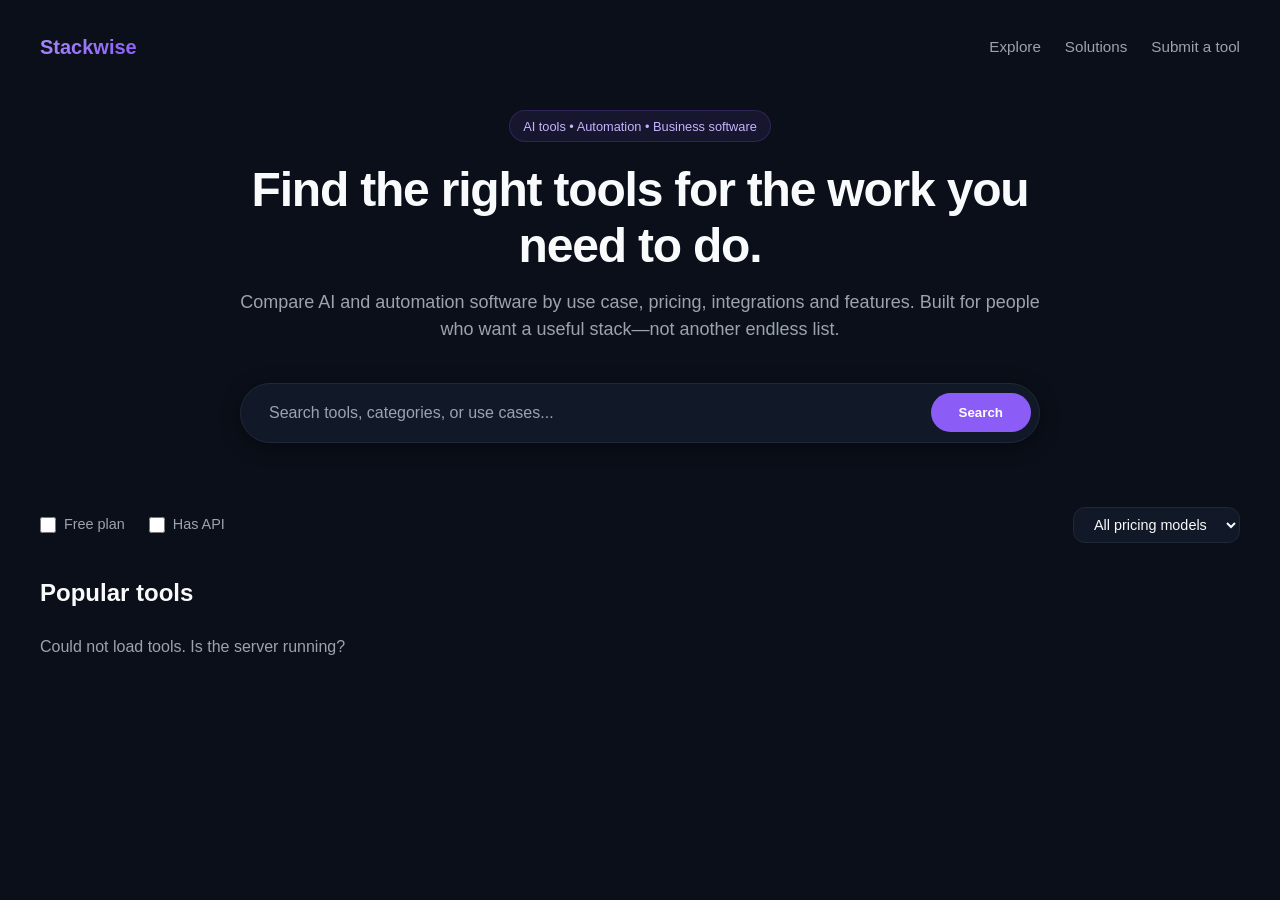
==== frontend/index.html @ 3f79feab "add first frontend for testing purpose" ====
<!DOCTYPE html>
<html lang="en">
<head>
    <meta charset="UTF-8">
    <meta name="viewport" content="width=device-width, initial-scale=1.0">
    <title>Stackwise - Find the right tools for the work you need to do</title>
    <link rel="stylesheet" href="css/style.css">
</head>
<body>
    <header class="site-header">
        <a href="index.html" class="logo">Stackwise</a>
        <ul class="nav-links">
            <li><a href="#">Explore</a></li>
            <li><a href="#">Solutions</a></li>
            <li><a href="#">Submit a tool</a></li>
        </ul>
    </header>

    <div class="hero-section">
        <div class="hero-tag">AI tools • Automation • Business software</div>
        <h1>Find the right tools for the work you need to do.</h1>
        <p>Compare AI and automation software by use case, pricing, integrations and features. Built for people who want a useful stack—not another endless list.</p>
        
        <div class="search-bar-wrapper">
            <input type="search" id="search" placeholder="Search tools, categories, or use cases...">
            <button class="search-btn">Search</button>
        </div>
    </div>

    <div class="controls-bar">
        <div class="checkbox-filters">
            <label><input type="checkbox" id="free-plan"> Free plan</label>
            <label><input type="checkbox" id="api"> Has API</label>
        </div>
        <div class="select-wrapper">
            <select id="pricing">
                <option value="">All pricing models</option>
                <option value="free">Free</option>
                <option value="freemium">Freemium</option>
                <option value="paid">Paid</option>
                <option value="open_source">Open Source</option>
            </select>
        </div>
    </div>

    <main class="main-content">
        <h2 class="section-title">Popular tools</h2>
        <p id="status"></p>
        <div id="tools-grid"></div>
    </main>

    <script src="js/api.js"></script>
    <script src="js/home.js"></script>
</body>
</html>
---- frontend/css/style.css ----
/* frontend/css/style.css */

:root {
    --bg-main: #0b0f19;
    --card-bg: #111827;
    --card-border: #1f2937;
    --card-hover: #374151;
    --text-main: #f9fafb;
    --text-muted: #9ca3af;
    --accent-primary: #8b5cf6;
    --accent-glow: rgba(139, 92, 246, 0.15);
    --badge-bg: #1f2937;
    --radius: 12px;
}

* {
    box-sizing: border-box;
    margin: 0;
    padding: 0;
}

body {
    font-family: -apple-system, BlinkMacSystemFont, "Segoe UI", Roboto, Helvetica, Arial, sans-serif;
    background-color: var(--bg-main);
    color: var(--text-main);
    line-height: 1.5;
    padding: 2rem 1.5rem;
}

/* Header / Navbar */
header.site-header {
    max-width: 1200px;
    margin: 0 auto 3rem auto;
    display: flex;
    justify-content: space-between;
    align-items: center;
}

.logo {
    font-size: 1.25rem;
    font-weight: 700;
    color: var(--text-main);
    text-decoration: none;
    background: linear-gradient(135deg, #a78bfa, #8b5cf6);
    -webkit-background-clip: text;
    -webkit-text-fill-color: transparent;
}

.nav-links {
    display: flex;
    gap: 1.5rem;
    list-style: none;
}

.nav-links a {
    color: var(--text-muted);
    text-decoration: none;
    font-size: 0.95rem;
    transition: color 0.2s;
}

.nav-links a:hover {
    color: var(--text-main);
}

/* Hero Search Section */
.hero-section {
    max-width: 800px;
    margin: 0 auto 4rem auto;
    text-align: center;
}

.hero-tag {
    display: inline-block;
    font-size: 0.8rem;
    color: #c4b5fd;
    background: rgba(139, 92, 246, 0.1);
    padding: 0.35rem 0.85rem;
    border-radius: 9999px;
    border: 1px solid rgba(139, 92, 246, 0.2);
    margin-bottom: 1.25rem;
}

.hero-section h1 {
    font-size: 3rem;
    font-weight: 800;
    letter-spacing: -0.025em;
    margin-bottom: 1rem;
    line-height: 1.15;
}

.hero-section p {
    color: var(--text-muted);
    font-size: 1.125rem;
    margin-bottom: 2.5rem;
}

/* Search Bar Wrapper */
.search-bar-wrapper {
    position: relative;
    background: var(--card-bg);
    border: 1px solid var(--card-border);
    border-radius: 9999px;
    padding: 0.5rem;
    display: flex;
    align-items: center;
    box-shadow: 0 4px 20px rgba(0, 0, 0, 0.4);
    transition: border-color 0.2s, box-shadow 0.2s;
}

.search-bar-wrapper:focus-within {
    border-color: var(--accent-primary);
    box-shadow: 0 0 0 4px var(--accent-glow);
}

.search-bar-wrapper input[type="search"] {
    flex-grow: 1;
    background: transparent;
    border: none;
    outline: none;
    color: var(--text-main);
    font-size: 1rem;
    padding: 0.75rem 1.25rem;
}

.search-bar-wrapper input[type="search"]::placeholder {
    color: var(--text-muted);
}

.search-btn {
    background: var(--accent-primary);
    color: white;
    border: none;
    padding: 0.75rem 1.75rem;
    border-radius: 9999px;
    font-weight: 600;
    cursor: pointer;
    transition: background 0.2s;
}

.search-btn:hover {
    background: #7c3aed;
}

/* Filters & Secondary Controls */
.controls-bar {
    max-width: 1200px;
    margin: 0 auto 2rem auto;
    display: flex;
    justify-content: space-between;
    align-items: center;
    flex-wrap: wrap;
    gap: 1rem;
}

.checkbox-filters {
    display: flex;
    gap: 1.5rem;
}

.checkbox-filters label {
    display: flex;
    align-items: center;
    gap: 0.5rem;
    color: var(--text-muted);
    font-size: 0.9rem;
    cursor: pointer;
}

.checkbox-filters input[type="checkbox"] {
    accent-color: var(--accent-primary);
    width: 1rem;
    height: 1rem;
}

.select-wrapper select {
    background: var(--card-bg);
    color: var(--text-main);
    border: 1px solid var(--card-border);
    padding: 0.5rem 1rem;
    border-radius: var(--radius);
    outline: none;
    font-size: 0.9rem;
}

/* Status & Grid */
.main-content {
    max-width: 1200px;
    margin: 0 auto;
}

.section-title {
    font-size: 1.5rem;
    font-weight: 700;
    margin-bottom: 1.5rem;
}

#status {
    color: var(--text-muted);
    margin-bottom: 1.5rem;
}

#tools-grid {
    display: grid;
    grid-template-columns: repeat(auto-fill, minmax(350px, 1fr));
    gap: 1.5rem;
}

/* Tool Card Dark Theme */
.tool-card {
    background: var(--card-bg);
    border: 1px solid var(--card-border);
    border-radius: var(--radius);
    padding: 1.75rem;
    display: flex;
    flex-direction: column;
    justify-content: space-between;
    transition: transform 0.2s, border-color 0.2s;
}

.tool-card:hover {
    border-color: #4b5563;
    transform: translateY(-2px);
}

.card-header {
    display: flex;
    align-items: flex-start;
    justify-content: space-between;
    margin-bottom: 1rem;
}

.card-title-area {
    display: flex;
    align-items: center;
    gap: 1rem;
}

.tool-avatar {
    width: 40px;
    height: 40px;
    background: #1f2937;
    border: 1px solid #374151;
    border-radius: 8px;
    display: flex;
    align-items: center;
    justify-content: center;
    font-weight: 700;
    font-size: 1.1rem;
    color: var(--text-main);
}

.tool-card h3 a {
    color: var(--text-main);
    text-decoration: none;
    font-size: 1.15rem;
    font-weight: 600;
}

.tool-card h3 a:hover {
    text-decoration: underline;
}

.tool-category-sub {
    font-size: 0.85rem;
    color: var(--text-muted);
    margin-top: 0.1rem;
}

.pricing-pill {
    font-size: 0.75rem;
    font-weight: 600;
    color: #a78bfa;
    background: rgba(139, 92, 246, 0.1);
    padding: 0.25rem 0.65rem;
    border-radius: 9999px;
    border: 1px solid rgba(139, 92, 246, 0.2);
}

.tool-card p {
    color: var(--text-muted);
    font-size: 0.95rem;
    margin-bottom: 1.5rem;
    flex-grow: 1;
}

/* Badges */
.badges {
    display: flex;
    flex-wrap: wrap;
    gap: 0.5rem;
}

.badge {
    font-size: 0.75rem;
    font-weight: 500;
    padding: 0.2rem 0.6rem;
    border-radius: 6px;
    background-color: var(--badge-bg);
    color: var(--text-muted);
    border: 1px solid var(--card-border);
}

/* Responsive */
@media (max-width: 768px) {
    .hero-section h1 {
        font-size: 2.25rem;
    }
    .controls-bar {
        flex-direction: column;
        align-items: stretch;
    }
    #tools-grid {
        grid-template-columns: 1fr;
    }
}
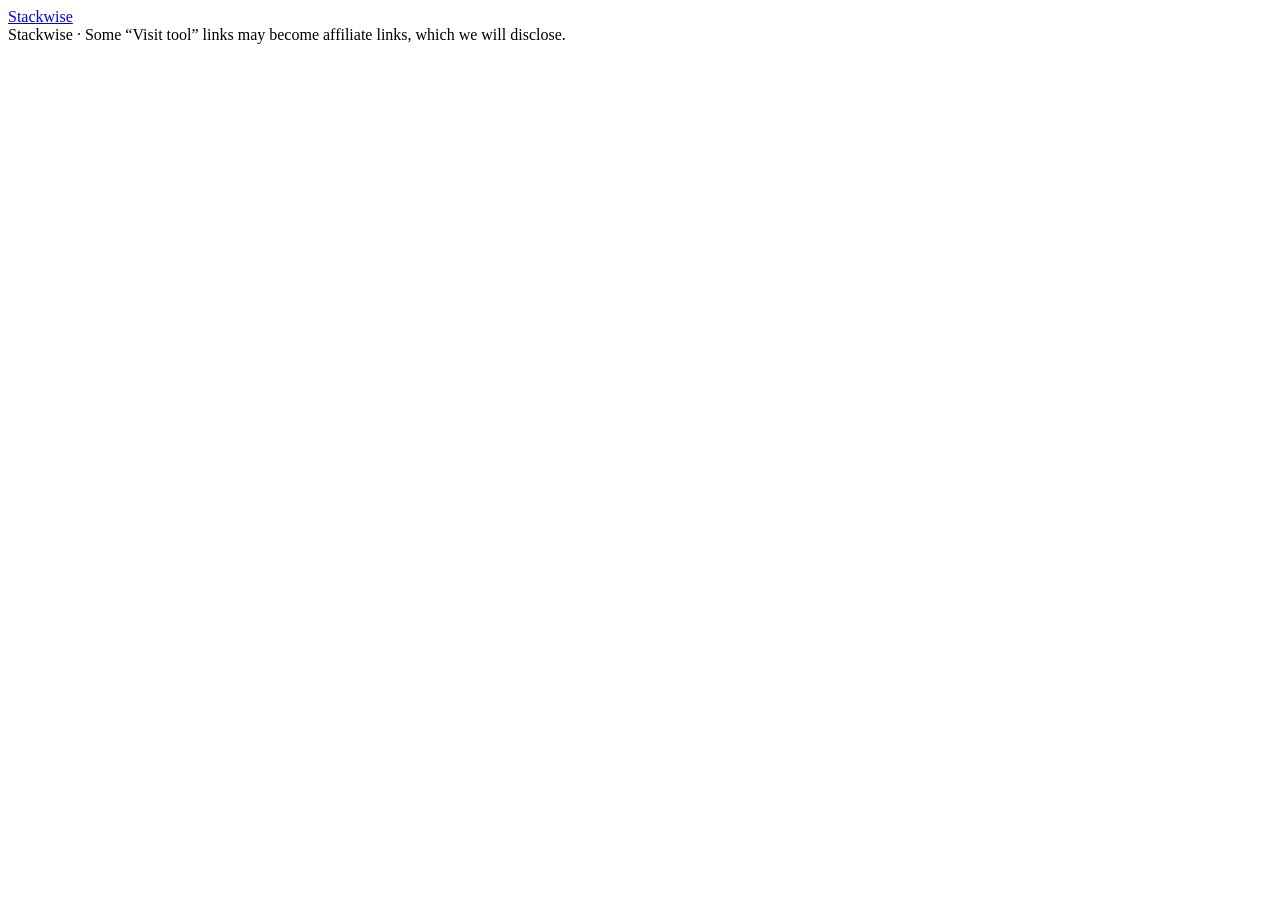
==== commit de768434: "add pricing plans" ====
--- a/frontend/index.html
+++ b/frontend/index.html
@@ -1,55 +1,20 @@
 <!DOCTYPE html>
 <html lang="en">
 <head>
-    <meta charset="UTF-8">
-    <meta name="viewport" content="width=device-width, initial-scale=1.0">
-    <title>Stackwise - Find the right tools for the work you need to do</title>
-    <link rel="stylesheet" href="css/style.css">
+<meta charset="utf-8">
+<title>Stackwise – find the right AI tools for your work</title>
+<meta name="viewport" content="width=device-width, initial-scale=1, viewport-fit=cover">
+<link rel="icon" href="data:image/svg+xml,<svg xmlns='http://www.w3.org/2000/svg' viewBox='0 0 100 100'><text y='.9em' font-size='90'>🧱</text></svg>">
+<link href="https://fonts.googleapis.com/css2?family=Bricolage+Grotesque:wght@500;700;800&family=Instrument+Sans:wght@400;500;600&display=swap" rel="stylesheet">
+<link rel="stylesheet" href="styles.css">
 </head>
 <body>
-    <header class="site-header">
-        <a href="index.html" class="logo">Stackwise</a>
-        <ul class="nav-links">
-            <li><a href="#">Explore</a></li>
-            <li><a href="#">Solutions</a></li>
-            <li><a href="#">Submit a tool</a></li>
-        </ul>
-    </header>
-
-    <div class="hero-section">
-        <div class="hero-tag">AI tools • Automation • Business software</div>
-        <h1>Find the right tools for the work you need to do.</h1>
-        <p>Compare AI and automation software by use case, pricing, integrations and features. Built for people who want a useful stack—not another endless list.</p>
-        
-        <div class="search-bar-wrapper">
-            <input type="search" id="search" placeholder="Search tools, categories, or use cases...">
-            <button class="search-btn">Search</button>
-        </div>
-    </div>
-
-    <div class="controls-bar">
-        <div class="checkbox-filters">
-            <label><input type="checkbox" id="free-plan"> Free plan</label>
-            <label><input type="checkbox" id="api"> Has API</label>
-        </div>
-        <div class="select-wrapper">
-            <select id="pricing">
-                <option value="">All pricing models</option>
-                <option value="free">Free</option>
-                <option value="freemium">Freemium</option>
-                <option value="paid">Paid</option>
-                <option value="open_source">Open Source</option>
-            </select>
-        </div>
-    </div>
-
-    <main class="main-content">
-        <h2 class="section-title">Popular tools</h2>
-        <p id="status"></p>
-        <div id="tools-grid"></div>
-    </main>
-
-    <script src="js/api.js"></script>
-    <script src="js/home.js"></script>
+<header><div class="wrap nav">
+  <a class="brand" href="#/"><span class="logo"><i></i><i></i></span><span>Stackwise</span></a>
+  <nav class="links" id="nav" aria-label="Main"></nav>
+</div></header>
+<main class="wrap" id="app" aria-live="polite"></main>
+<footer><div class="wrap">Stackwise · Some “Visit tool” links may become affiliate links, which we will disclose.</div></footer>
+<script src="app.js"></script>
 </body>
 </html>
